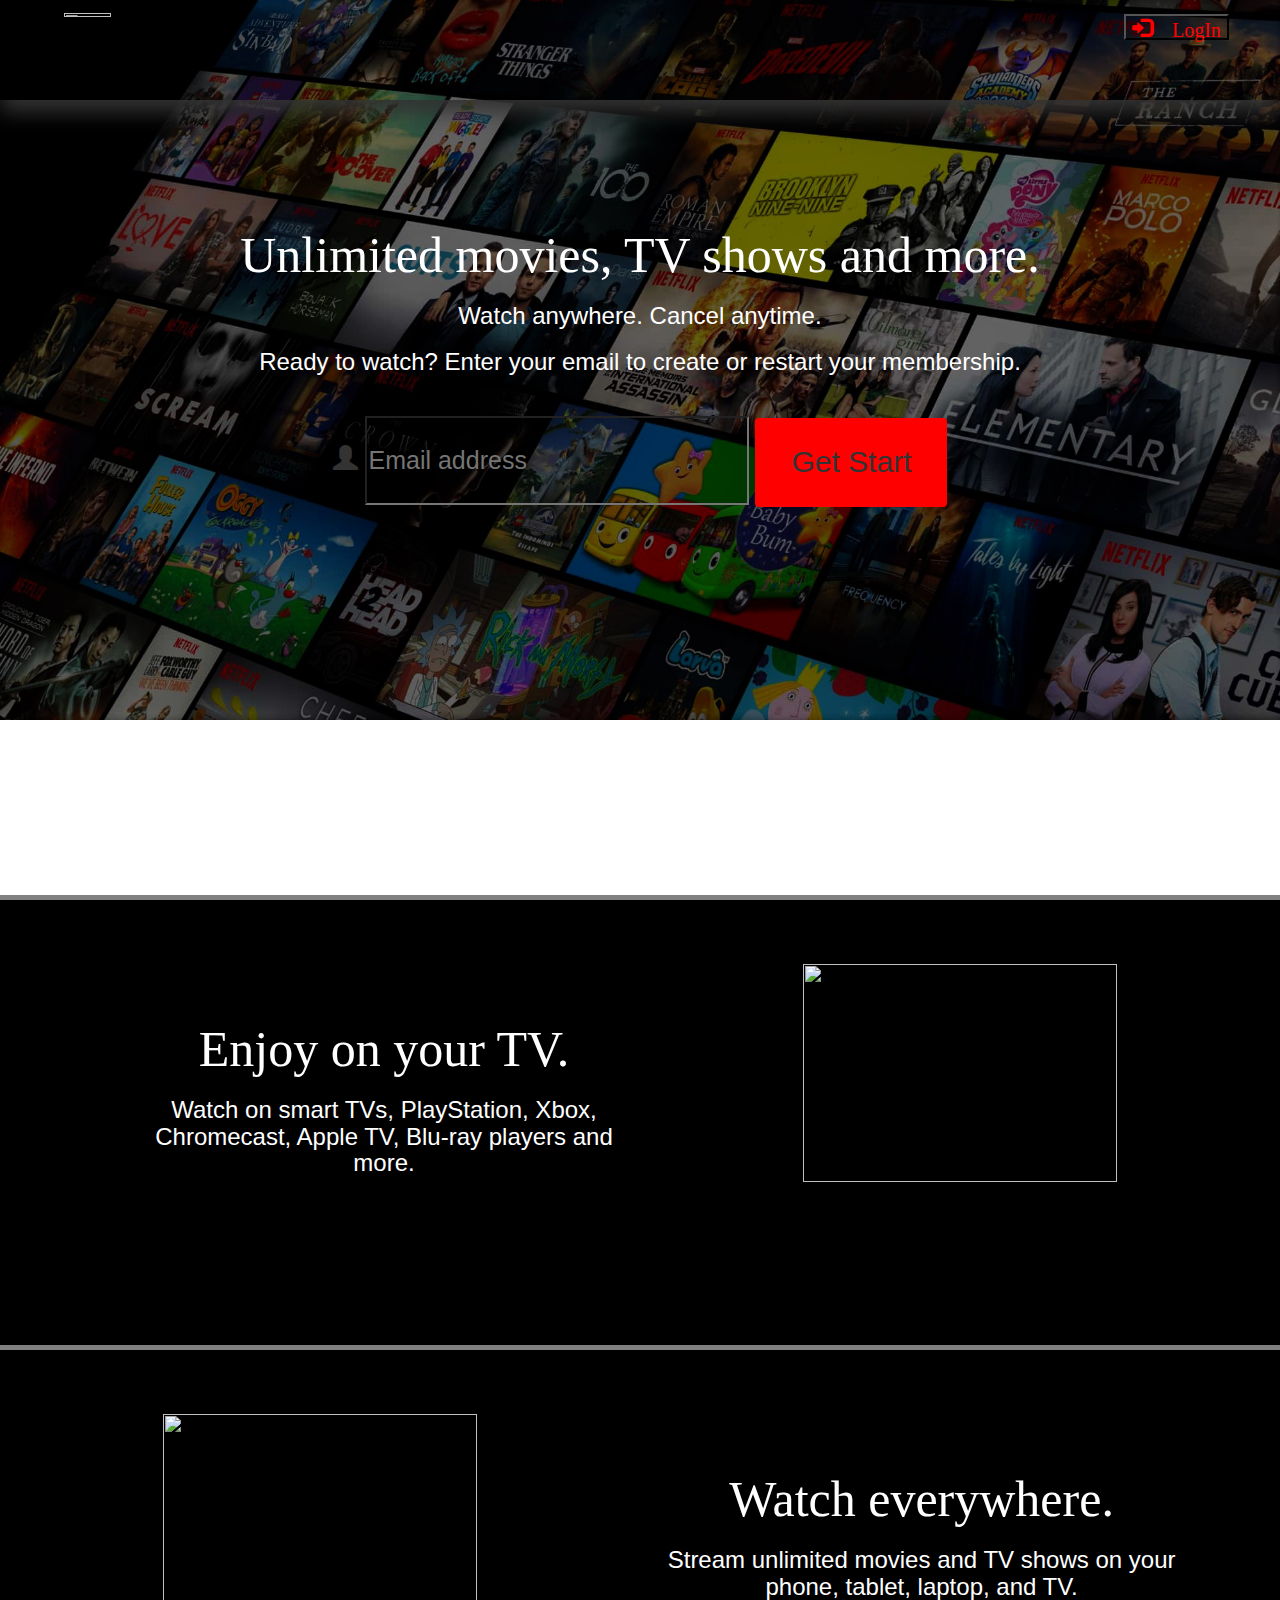
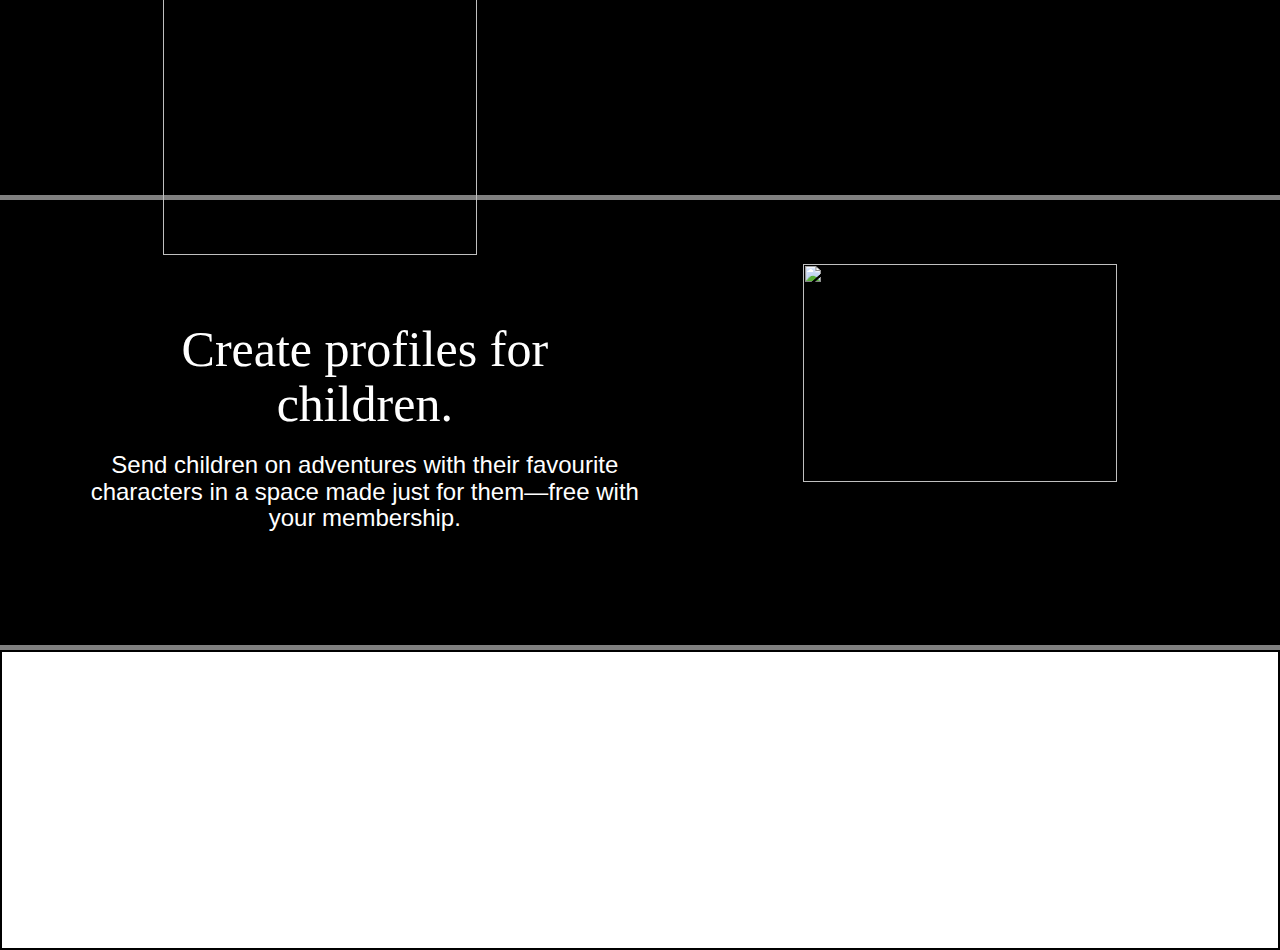
==== index.html @ 79f04b0f "update" ====
<html>
    <head>
        <title> 
            NETFLIX
        </title>

        <link href="netflix.css" rel="stylesheet" type="text/css"/>
        <link rel="icon" href="https://i.ibb.co/0ykSHNq/pngwing-com.png">
        <link href='https://fonts.googleapis.com/css?family=Roboto' rel='stylesheet' type='text/css'>
        <link href='https://fonts.googleapis.com/css?family=Noto+Sans' rel='stylesheet' type='text/css'>
        <link href="https://fonts.googleapis.com/icon?family=Material+Icons" rel="stylesheet">
        <link rel="stylesheet" href="https://cdnjs.cloudflare.com/ajax/libs/font-awesome/6.0.0/css/all.min.css">
        <link rel="stylesheet" href="https://maxcdn.bootstrapcdn.com/bootstrap/3.4.1/css/bootstrap.min.css">
        <script src="https://ajax.googleapis.com/ajax/libs/jquery/3.6.0/jquery.min.js"></script>
        <script src="https://maxcdn.bootstrapcdn.com/bootstrap/3.4.1/js/bootstrap.min.js"></script>
    </head>


    <body>
        <div id="maincontainer"> 
          
            <div class="searchcontainer">
                <div class="headcontainer">
                    <img class="headerimg" src="https://i.ibb.co/4JKxSpH/pngwing-com-1.png">                   
                    <a href="#"><button class="glyphicon glyphicon-log-in"> LogIn</button></a>                    
                </div>

                <div class="spantopic">
                    <span>
                        <h1>Unlimited movies, TV shows and more.</h1>
                        <h3>Watch anywhere. Cancel anytime.</h3>  
                        <h3>Ready to watch? Enter your email to create or restart your membership.</h3>
                    </span>
                </div>
                
                <div class="input">
                    <i class="glyphicon glyphicon-user"></i>
                    <input id="email" type="text" name="email" placeholder="Email address">
                    <button type="button" class="btn" title="Get Start" >Get Start</button>
                    
                </div>
               
            </div>

            <div class="yourtvcont">

                <div class="spanyourtv">
                   <h1>Enjoy on your TV.</h1> 
                   <h3>Watch on smart TVs, PlayStation, Xbox, Chromecast, Apple TV, Blu-ray players and more.
                </h3>
                </div>

                <div class="imgyourtv">
                    <img src="https://i.ibb.co/8Kh0Bx5/watchintv.png">
                </div>
               
            </div>

            <div class="watchcont">

                <div class="spanwatch">
                    <h1>Watch everywhere.</h1>
                    <h3>Stream unlimited movies and TV shows on your phone, tablet, laptop, and TV.</h3>
                </div>

                <div class="imgwatch">
                    <img src="https://i.ibb.co/tDFMZCf/watchany.png"> 
                </div>
                
            </div>

            <div class="kidsprocont">

                <div class="spankidspro">
                    <h1>Create profiles for children.</h1>
                    <h3>Send children on adventures with their favourite characters in a space made just for them—free with your membership.</h3>
                </div>

                <div class="imgkidspro">
                    <img src="https://i.ibb.co/LxHNggK/kids-mystery-box-hover.jpg" >
                </div>
                
            </div>

        </div>
        

    </body>

    <footer>
        <div class="footercont">
            
        </div>
    </footer>

</html>
---- netflix.css ----
.headcontainer{
    width: 100%;
    padding: 1%;
    padding-left: 5%;
    padding-right: 4%;
    height: 100px;
    box-shadow: 0px 12px 20px;
}


.headerimg{
    width:20%;
}

.glyphicon-log-in{
    float: right;
    font-size: 20px;
    color:red;
    background:transparent ;


}

/*serchcontainer start*/

.searchcontainer{
    width:100%;
    height:100%;
    background-image: url(background.jpg);
    background-repeat:no-repeat;
    background-size: 100%;
    border-bottom: 5px solid gray;
}

.spantopic{
    margin-top: 10%;
}

span{
    color:white;
}

h1{
    font-family: cursive !important;
    font-size: 50px !important;
    text-align: center;

}

h3{
    text-align: center;
}

.input{
    text-align: center;
    margin-top:40px;
    font-size: 25px;
}

#email{
    width: 30%;
    height: 10%;
    background:transparent;
}

.btn{
    width: 15%;
    height: 10%;
    background-color: red;
    font-size: 30px !important;
}

/*serchcontainer end*/

/*yourtvcont start*/

.yourtvcont{
    width:100%;
    height:450px;
    background-color: black;
    border-bottom: 5px solid gray;
}

.spanyourtv{
    width: 50%;
    position: absolute;
    color: white;
    padding-top: 8%;
    padding-left: 10%;
}

.imgyourtv{
    width: 50%;
    height: 100%;
    float: right;
    text-align: center;
}

.imgyourtv > img{
    width: 70%;
    height: 70%;
    margin-top: 10%;
}

/*yourtvcont end*/

/*Watchcont start*/

.watchcont{
    width:100%;
    height:450px;
    background-color: black;
    border-bottom: 5px solid gray;
}

.spanwatch{
    width: 50%;
    float: right;
    color: white;
    padding-right: 6%;
    padding-top: 8%;
}

.imgwatch{
    width: 50%;
    height: 100%;
    position:absolute;
    text-align: center;
}

.imgwatch > img{
    width: 70%;
    margin-top: 10%;
}

/*watchcont end*/

/*kidsprocont start*/

.kidsprocont{
    width:100%;
    height:450px;
    background-color: black;
    border-bottom: 5px solid gray;
}

.spankidspro{
    width: 50%;
    position: absolute;
    color: white;
    padding-left: 7%;
    padding-top: 8%;
}

.imgkidspro{
    width: 50%;
    height: 100%;
    float: right;
    text-align: center;
}

.imgkidspro > img{
    width: 70%;
    height: 70%;
    margin-top: 10%;
}

/*kidsprocont end*/

.footercont{
    width: 100%;
    height: 300px;
    border:2px solid black;
}
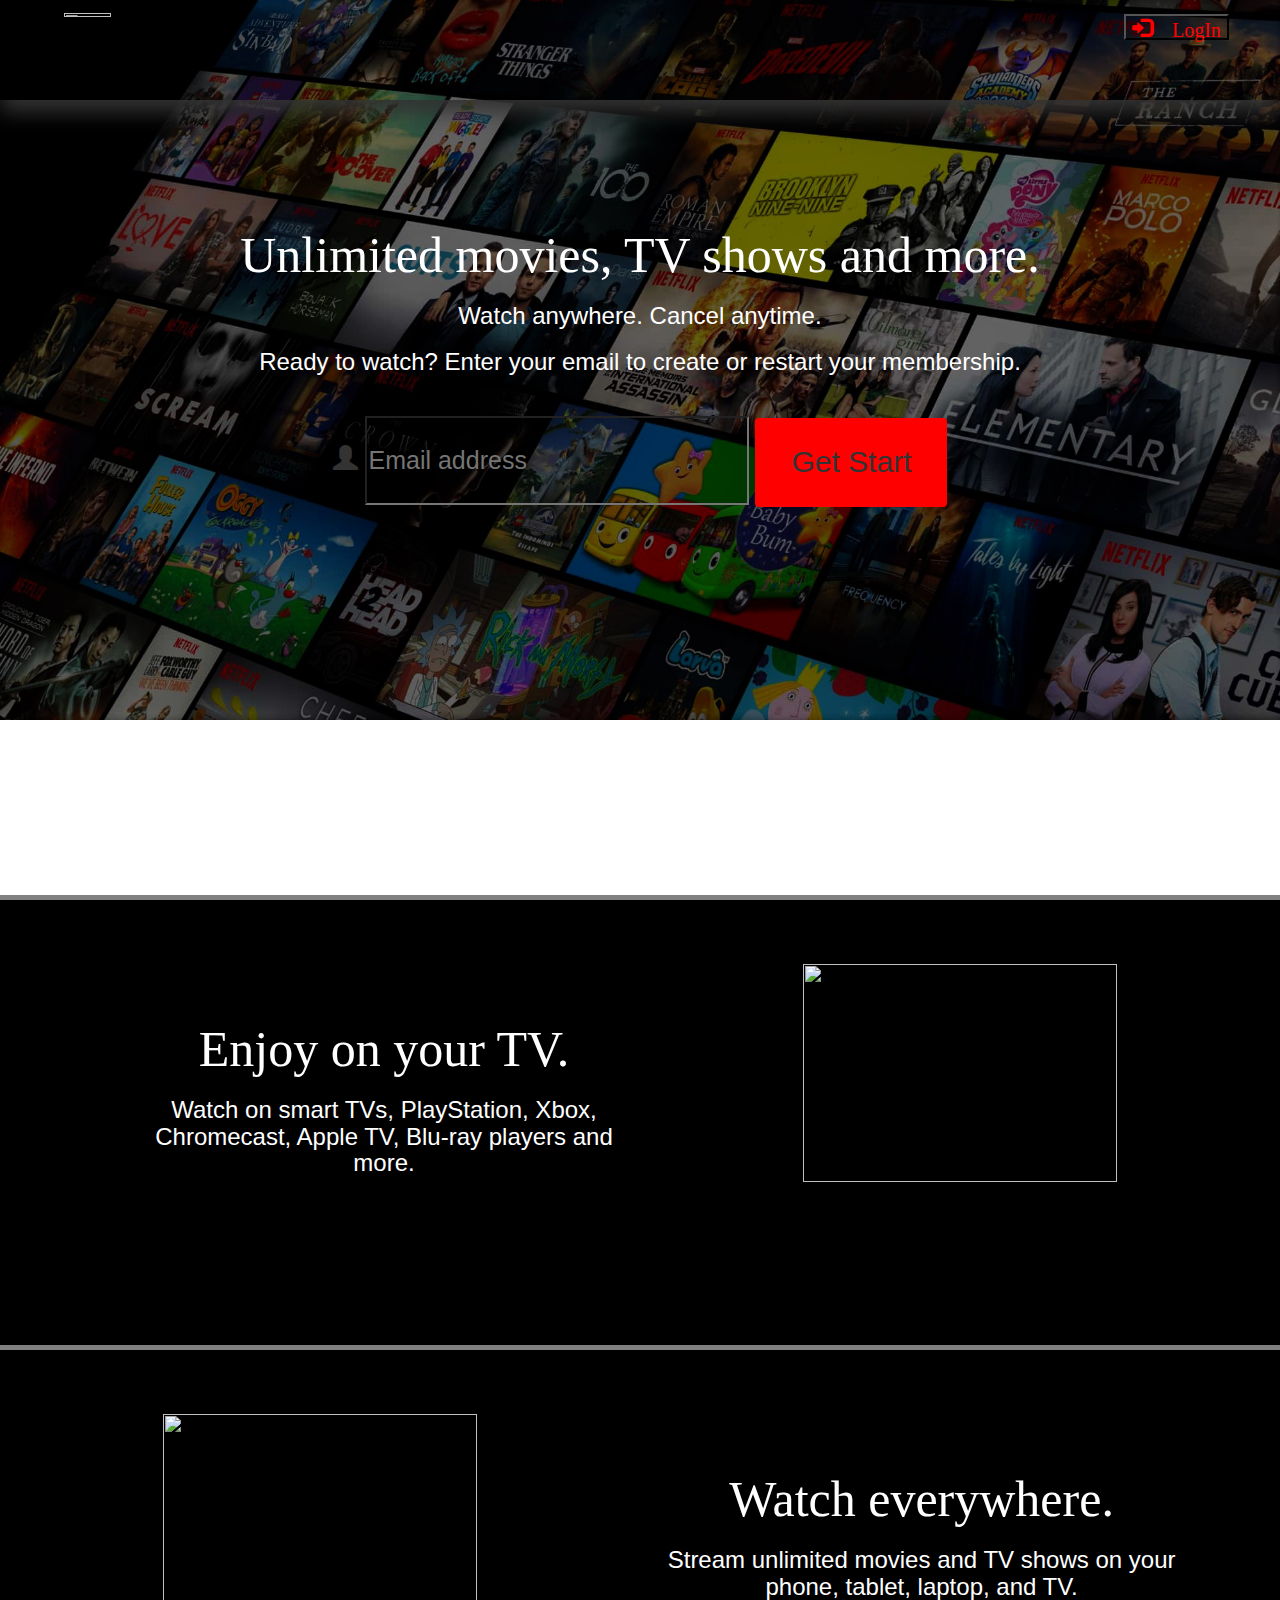
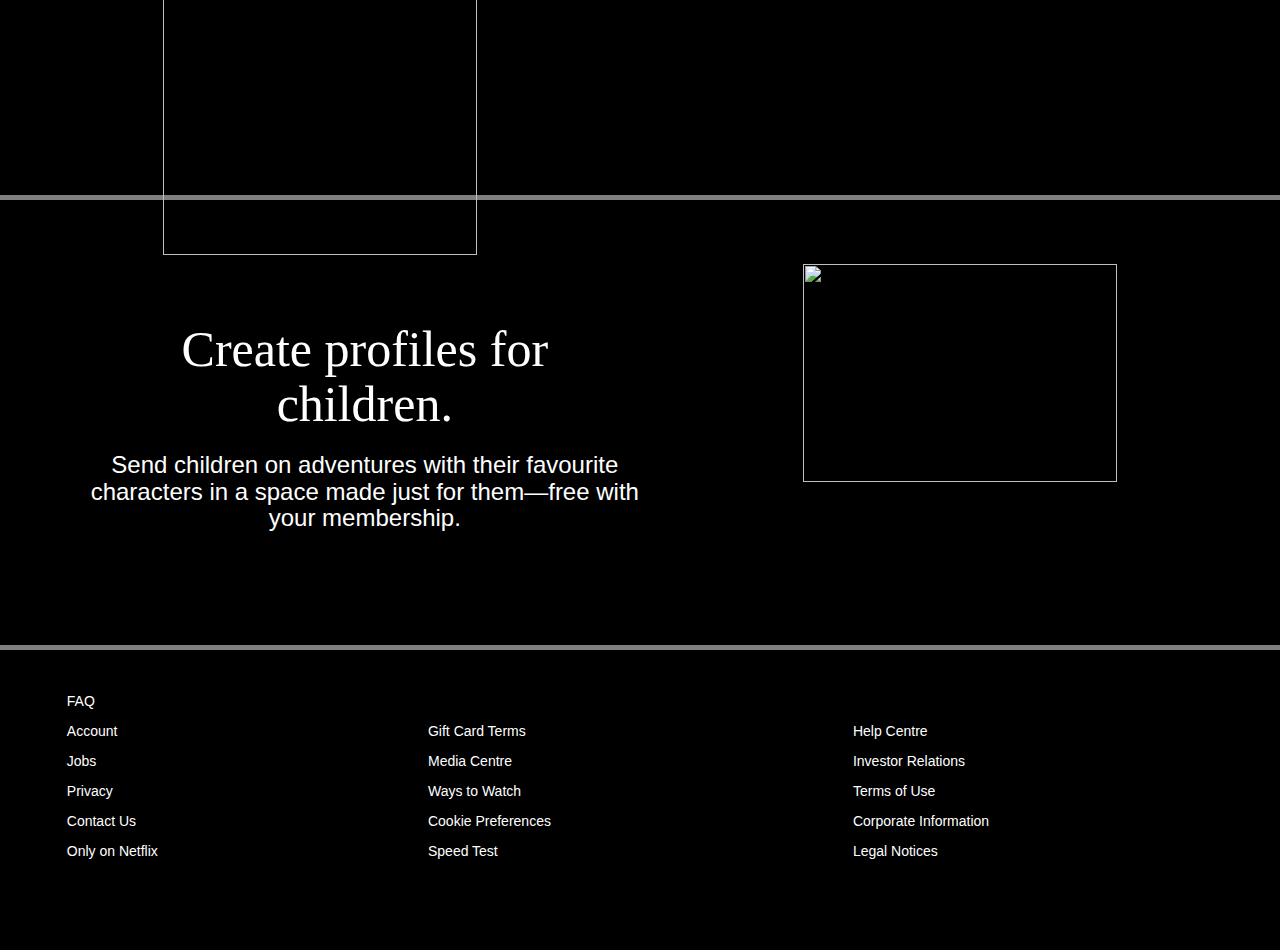
==== commit 5686d453: "update" ====
--- a/index.html
+++ b/index.html
@@ -88,8 +88,29 @@
     </body>
 
     <footer>
-        <div class="footercont">
-            
+        <div id="footercont">
+            <div class="container1">
+                <p>FAQ</p>
+                <p>Account</p>
+                <p>Jobs</p>
+                <p>Privacy</p>
+                <p>Contact Us</p>
+                <p>Only on Netflix</p>
+            </div>
+            <div class="container2">
+                <p>Gift Card Terms</p>
+                <p>Media Centre</p>
+                <p>Ways to Watch</p>
+                <p>Cookie Preferences</p>
+                <p>Speed Test</p>
+            </div>
+            <div class="container3">
+                <p>Help Centre</p>
+                <p>Investor Relations</p>
+                <p>Terms of Use</p>
+                <p>Corporate Information</p>
+                <p>Legal Notices</p>
+            </div>
         </div>
     </footer>
 
--- a/netflix.css
+++ b/netflix.css
@@ -167,8 +167,26 @@
 
 /*kidsprocont end*/
 
-.footercont{
+#footercont{
     width: 100%;
     height: 300px;
     border:2px solid black;
-}+    background-color: black;
+}
+
+p{
+    color:white;
+}
+
+.container1,.container2,.container3{
+    width:33%;
+    border:1px solid black;
+    display:inline-block;
+    
+}
+
+.container1{
+    padding-top:3%;
+    padding-left:5%;
+}
+
